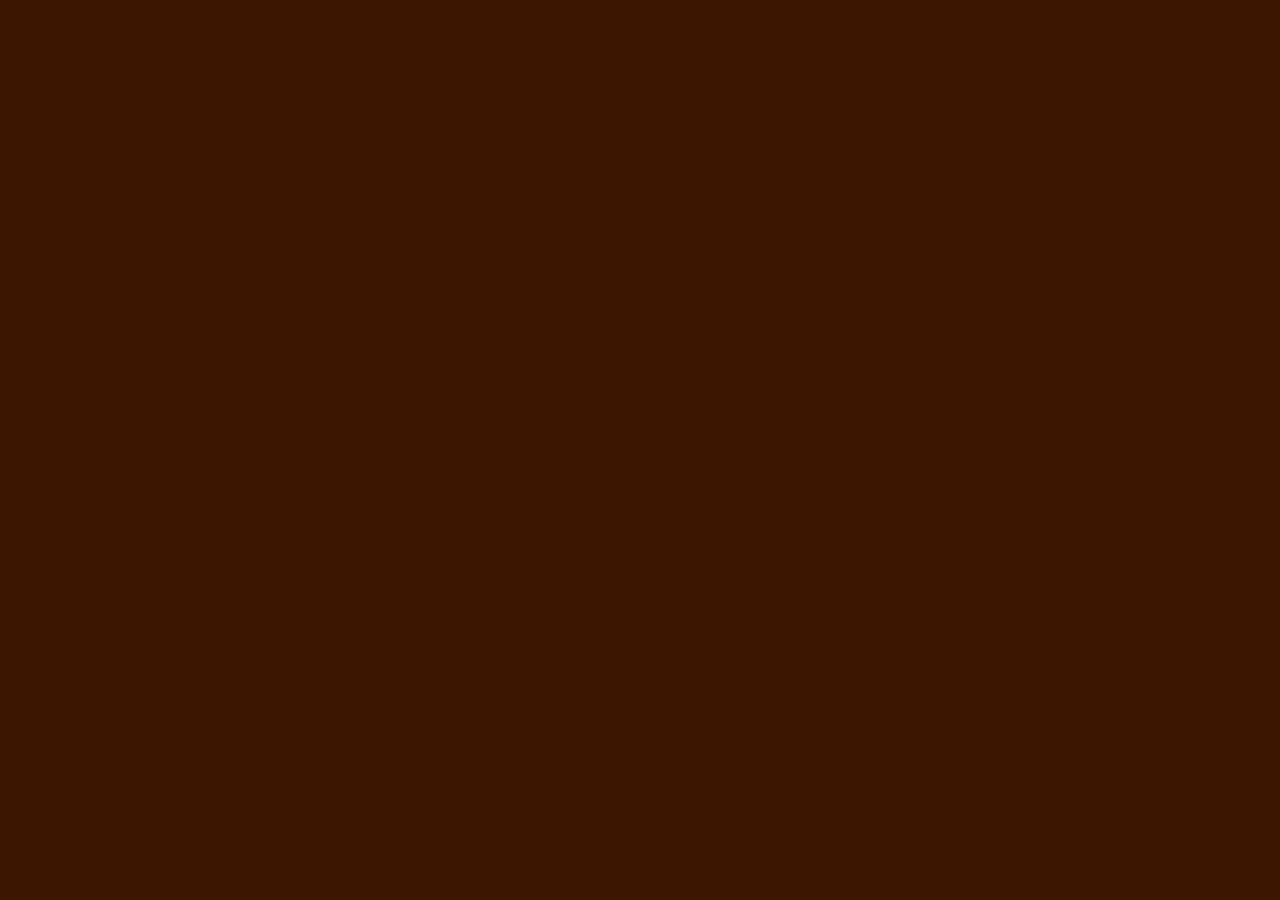
==== events/community.html @ 8d7d33f8 "Website Version 1" ====
<!DOCTYPE html>
<html lang="en">
<head>
    <meta charset="UTF-8">
    <meta name="viewport" content="width=device-width, initial-scale=1">
    <title>Event Alerts</title>
    <meta name="description" content="A website made for the Event Alerts Discord. https://discord.gg/skeppy" />
    <meta name="keywords" content="events, minecraft, event alerts, skeppy" />
    <link rel="stylesheet" href="./events.css">
    <link rel="icon" type="image/x-icon" href="images/eventalerts.png"> <meta name="author" content="Grandalfwise" />
    <script src="https://ajax.googleapis.com/ajax/libs/jquery/3.3.1/jquery.min.js"></script>
</head>
<body>
    <div class="wrapper">
        <div class="round"></div>
        <div class="round"></div>
        <div class="round"></div>
        <div class="round"></div>
        <div class="round"></div>
        <div class="round"></div>
        <div class="round"></div>
        <div class="round"></div>
        <div class="round"></div>
        <div class="round"></div>
    </div>
    <nav id="navbar">
        <ul>
            <li><a href="/index.html">Home</a></li>
            <li><a href="./partner.html">Partner Events</a></li>
            <li><a href="./skeppy.html">Skeppy Events</a></li>
            <li><a href="https://discord.gg/skeppy">Discord</a></li>
        </ul>
    </nav>
    <section id="partnerEvents">
        <h1 class="logo logofont" c="Community Events">Community Events</h1>
        <div class="cards">
            <div class="card glow-on-hover">
                <p>We have a giant community that is always hosting different events.</p>
            </div>
            <div class="card glow-on-hover">
                <p>Once you get to level 10 by chatting in the Event Alerts Discord, you can host your own unique events.</p>
            </div>
        </div>
    </section>
</body>
<script src="index.js"></script>
<script src="animation.js"></script>
</html>
---- events/events.css ----
*, ::before, ::after {
    margin: 0;
    padding: 0;
}

@import url('https://fonts.googleapis.com/css2?family=Playfair+Display:ital,wght@0,400..900;1,400..900&family=Sacramento&display=swap');

@keyframes show {
    0%{opacity:0}
    100%{opacity:var(--target-show,1)}
}

html, body, main {
    height: 100%;
    position: relative;
}

html {
    background: #3d1602;
    scroll-behavior: smooth;
}

body {
    font-family: "Sacramento", system-ui;
    /* overflow: hidden; */
    opacity: 0;
    animation: show 0.3s cubic-bezier(0.23, 1, 0.320, 1) 0.3s forwards;
}

.logofont {
    font-family: "Sacramento";
}

/*Navbar*/
nav {
    display: flex;
    justify-content: space-around;
    align-items: center;
    position: sticky;
    z-index: 3;
    top: 0;
    background: linear-gradient(to right, orange, yellow, orange);
    color: #000000;
    backdrop-filter: blur(7px);
    box-shadow: 0 0 5px 0 #0007;
    user-select: none;
    height: 45px;
    overflow: hidden;
    transition: all 0.3s cubic-bezier(0.23, 1, 0.320, 1);
}

nav > ul {
    display: flex;
    list-style: none;
    gap: 12px;
}

nav > ul a {
    display: block;
    text-decoration: none;
    color: darkred;
    padding: 4px 10px;
    border-radius: 5px;
    transition: all 1s cubic-bezier(0.23, 1, 0.320, 1);
    user-select: text;
    cursor: pointer;
}

nav > ul a:hover {
    background: orange;
    color: black;
    box-shadow: 0 0 5px 0 #fff3, inset 0 0 3px 0 #fff2;
}


section {
    height: calc(100% - 200px);
    color: #000000;
    font-size: 1.3em;
    display: grid;
    align-content: center;
    padding-left: 7%;
}

/*Makes the title look unique*/
.logo {
    font-size: 3em;
    color: #0000;
    width: fit-content;
    background: linear-gradient(45deg, red, orange);
    background-clip: text;
    position: relative;
    z-index: 1;
}

.logo::after {
    content: attr(c);
    position: absolute;
    left: -2px;
    top: -2px;
    opacity: 0.8;
    scale: 1.1;
    filter: blur(5px);
    z-index: -1;
    background: inherit;
    background-clip: text;
    margin-top: 1px;
}

/*Makes the text closer together*/
section:first-of-type > p {
    max-width: 30%;
}

/*Custom scrollbar*/
::-webkit-scrollbar {
    background: #e1be31;
}
::-webkit-scrollbar-thumb {
    background: rgba(0, 0, 0, 0.133);
    box-shadow: 0 0 5px 0 rgba(0, 0, 0, 0.133);
}

.grid {
    display: grid;
}

/* Cards */
.cards {
    display: flex;
    justify-content: center;
    align-items: center;
    height: 50vh;
}

.card {
    display: flex;
    background: linear-gradient(100deg, orange, yellow);
    box-shadow: 3px 1px 3px 1px orange;
    border-radius: 10px;
    padding: 12px;
    flex-direction: column;
    width: 200px;
    margin-left: auto;
    margin-right: auto;
    padding: 30px;
    transition: all 0.5s cubic-bezier(0.23, 1, 0.320, 1);
}

.card:hover {
    rotate: 5deg;
    filter: none;
    z-index: 2;
}

.cardTitle {
    font-weight: bold;
    font-size: 25px;
    font-weight: 760;
    letter-spacing: 0.5px;
}

/*The buttons*/
.btn {
    width: 180px;
    height: 60px;
    cursor: pointer;
    background: transparent;
    border: 1px solid yellow;
    outline: none;
    transition: 1s ease-in-out;
    transform: translate(0%, 0%);
  }
  
  svg {
    position: absolute;
    left: 0;
    top: 0;
    fill: none;
    stroke: #fff;
    stroke-dasharray: 150 480;
    stroke-dashoffset: 150;
    transition: 1s ease-in-out;
  }
  
  .btn:hover {
    transition: 1s ease-in-out;
    background: orange;
  }
  
  .btn:hover svg {
    stroke-dashoffset: -480;
  }
  
  .btn span {
    color: rgb(0, 0, 0);
    font-size: 18px;
    font-weight: 300;
  }
  
/*For the background animations*/
.wrapper {
	position: absolute;
	width: 100%;
	height: 100%;
	z-index: -1;
	pointer-events: none;
}

.round {
	position: absolute;
	width: 10px;
	height: 10px;
	border-radius: 50%;
	background-color: orange;
	border: 5px solid orange;
	opacity: 0;
	box-shadow: 0 0 100px orange, 0 0 10px orange, 0 0 20px orange;
	animation: animate 4s linear infinite, ani-2 2s linear infinite;
}
.round:nth-child(1) {
	left: 5%;
	animation-delay: 0.5s;
}
.round:nth-child(2) {
	left: 65%;
	animation-delay: 1s;
}
.round:nth-child(3) {
	left: 90%;
	animation-delay: 1.5s;
}
.round:nth-child(4) {
	left: 18%;
	animation-delay: 2s;
}
.round:nth-child(5) {
	left: 93%;
	animation-delay: 2.5s;
}
.round:nth-child(6) {
	left: 52%;
	animation-delay: 3s;
}
.round:nth-child(7) {
	left: 65%;
	animation-delay: 3.5s;
}
.round:nth-child(8) {
	left: 35%;
	animation-delay: 4s;
}
.round:nth-child(9) {
	left: 85%;
	animation-delay: 4.5s;
}
.round:nth-child(10) {
	left: 45%;
	animation-delay: 5s;
}
.round:nth-child(11) {
	left: 36%;
	animation-delay: 5.5s;
}
.round:nth-child(12) {
	left: 72%;
	animation-delay: 6s;
}
.round:nth-child(13) {
	left: 14%;
	animation-delay: 6.5s;
}
.round:nth-child(14) {
	left: 70%;
	animation-delay: 7s;
}
@keyframes animate {
	0% {
		top: 0;
		opacity: 1;
	}
	20% {
		top: 20%;
		opacity: 0.8;
	}
	40% {
		top: 40%;
		opacity: 0.6;
	}
	60% {
		top: 60%;
		opacity: 0.4;
	}
	80% {
		top: 80%;
		opacity: 0.2;
	}
	100% {
		top: 95%;
		opacity: 0;
	}
}
@keyframes ani-2 {
	0%, 100% {
		transform: scale(1);
	}
	50% {
		transform: scale(2.5);
	}
}


.glow-on-hover {
    border: none;
    outline: none;
    color: #000000;
    position: relative;
    z-index: 0;
    border-radius: 10px;
}

.glow-on-hover:before {
    content: '';
    background: linear-gradient(45deg, orange, yellow, red);
    position: absolute;
    top: -8px;
    left:-8px;
    background-size: 400%;
    z-index: -1;
    filter: blur(5px);
    width: calc(100% + 20px);
    height: calc(100% + 20px);
    animation: glowing 20s linear infinite;
    opacity: 0;
    transition: opacity .3s ease-in-out;
    border-radius: 10px;
}

.glow-on-hover:hover:before {
    opacity: 1;
}

.glow-on-hover:after {
    z-index: -1;
    content: '';
    position: absolute;
    width: 100%;
    height: 100%;
    background: linear-gradient(100deg, orange, yellow);
    left: 0;
    top: 0;
    border-radius: 10px;
}

@keyframes glowing {
    0% { background-position: 0 0; }
    50% { background-position: 400% 0; }
    100% { background-position: 0 0; }
}
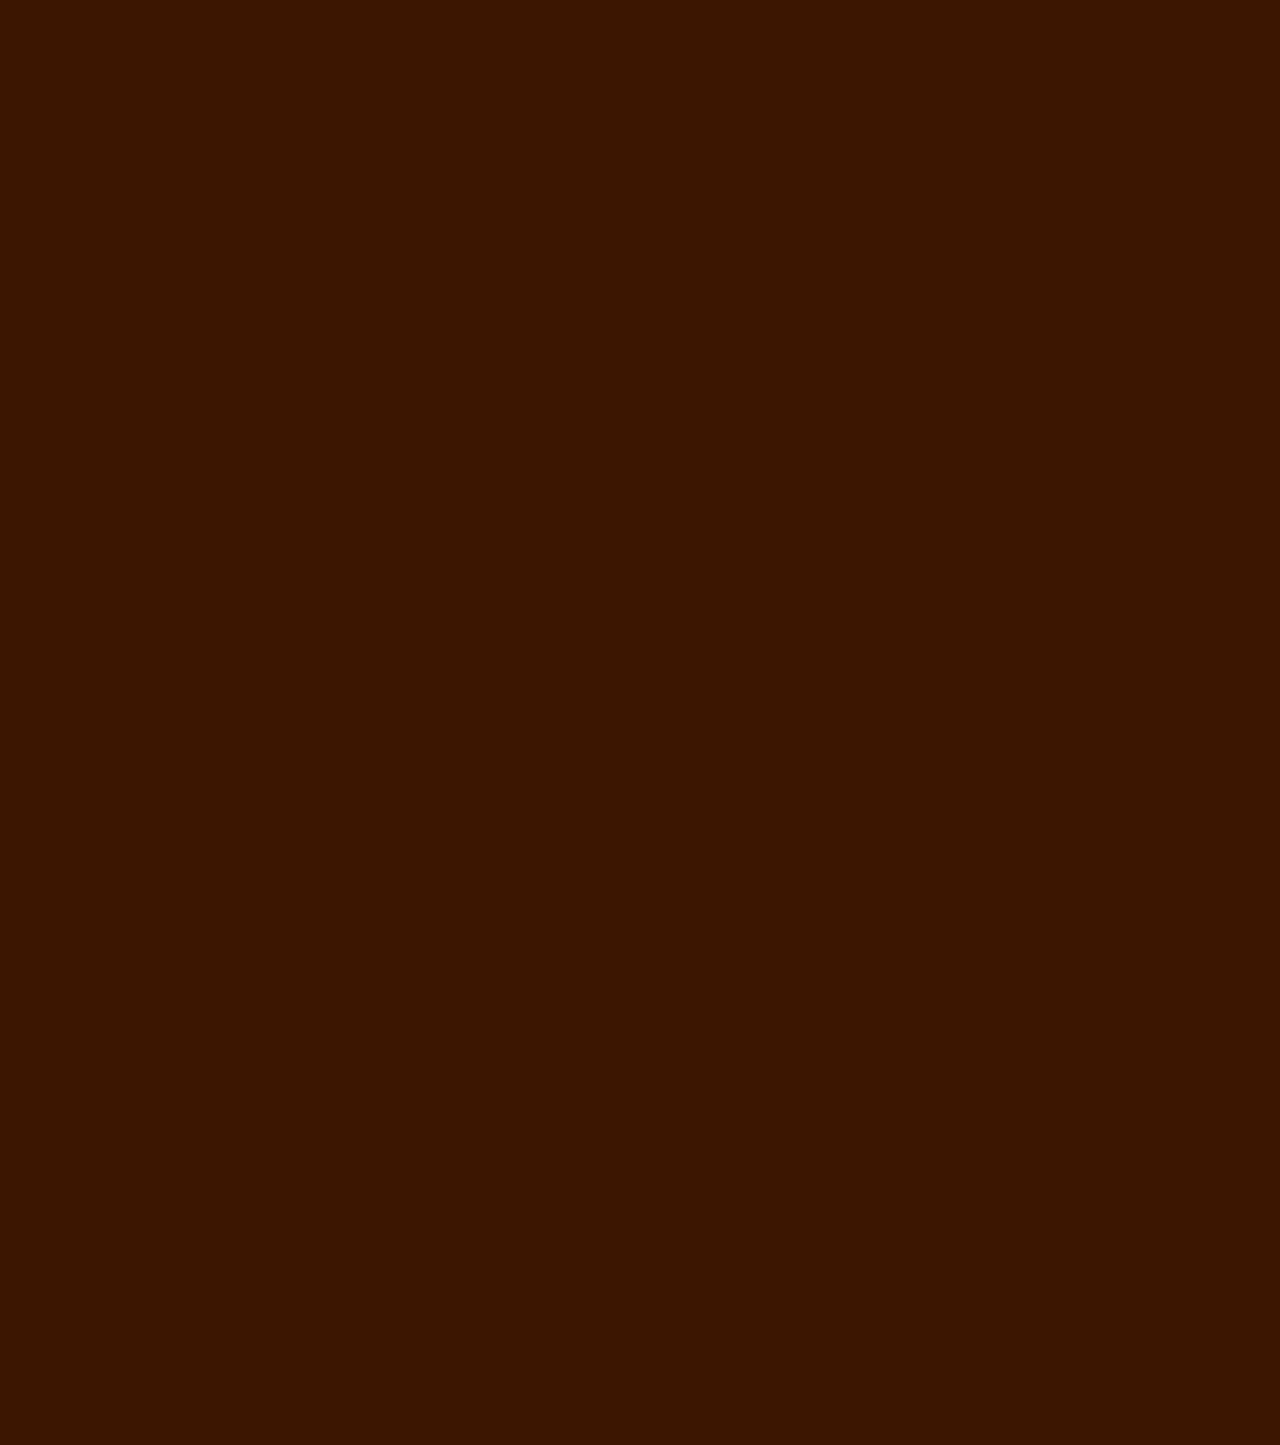
==== commit 8ecce726: "Updated descriptions and a couple other things" ====
--- a/events/community.html
+++ b/events/community.html
@@ -7,8 +7,8 @@
     <meta name="description" content="A website made for the Event Alerts Discord. https://discord.gg/skeppy" />
     <meta name="keywords" content="events, minecraft, event alerts, skeppy" />
     <link rel="stylesheet" href="./events.css">
-    <link rel="icon" type="image/x-icon" href="images/eventalerts.png"> <meta name="author" content="Grandalfwise" />
-    <script src="https://ajax.googleapis.com/ajax/libs/jquery/3.3.1/jquery.min.js"></script>
+    <link rel="icon" type="image/x-icon" href="images/eventalerts.png"> 
+    <meta name="author" content="Grandalfwise" />
 </head>
 <body>
     <div class="wrapper">
@@ -35,14 +35,23 @@
         <h1 class="logo logofont" c="Community Events">Community Events</h1>
         <div class="cards">
             <div class="card glow-on-hover">
-                <p>We have a giant community that is always hosting different events.</p>
+                <p>Join our thriving community, where exciting events are always happening and new opportunities to participate in them are just around the corner.</p>
             </div>
             <div class="card glow-on-hover">
-                <p>Once you get to level 10 by chatting in the Event Alerts Discord, you can host your own unique events.</p>
+                <p>Reach level 10 in the Event Alerts Discord by engaging with the community, and unlock the ability to host your own unique events.</p>
+            </div>
+        </div>
+    </section>
+    <section id="othereventinfo">
+        <div class="cards">
+            <div class="card glow-on-hover">
+                <p>Whether you're into competitive challenges or laid-back social gatherings, our community has something for everyone.</p>
+            </div>
+            <div class="card glow-on-hover">
+                <p>Dive into the action and start participating today. Who knows, your next idea could be the community's next big event!</p>
             </div>
         </div>
     </section>
 </body>
 <script src="index.js"></script>
-<script src="animation.js"></script>
 </html>--- a/events/events.css
+++ b/events/events.css
@@ -160,44 +160,6 @@
     letter-spacing: 0.5px;
 }
 
-/*The buttons*/
-.btn {
-    width: 180px;
-    height: 60px;
-    cursor: pointer;
-    background: transparent;
-    border: 1px solid yellow;
-    outline: none;
-    transition: 1s ease-in-out;
-    transform: translate(0%, 0%);
-  }
-  
-  svg {
-    position: absolute;
-    left: 0;
-    top: 0;
-    fill: none;
-    stroke: #fff;
-    stroke-dasharray: 150 480;
-    stroke-dashoffset: 150;
-    transition: 1s ease-in-out;
-  }
-  
-  .btn:hover {
-    transition: 1s ease-in-out;
-    background: orange;
-  }
-  
-  .btn:hover svg {
-    stroke-dashoffset: -480;
-  }
-  
-  .btn span {
-    color: rgb(0, 0, 0);
-    font-size: 18px;
-    font-weight: 300;
-  }
-  
 /*For the background animations*/
 .wrapper {
 	position: absolute;
@@ -309,7 +271,7 @@
 	}
 }
 
-
+/* Cards glow */
 .glow-on-hover {
     border: none;
     outline: none;
